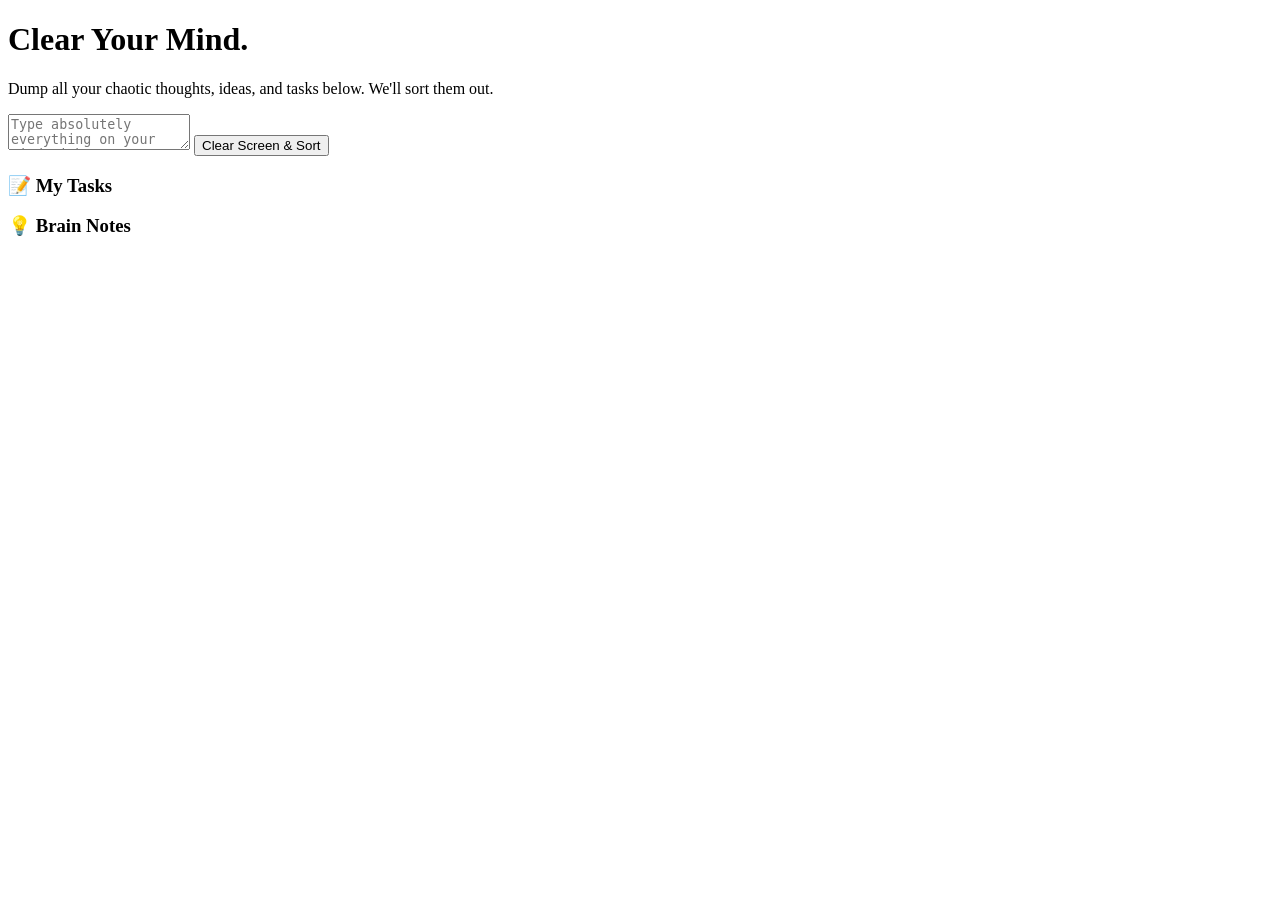
==== index.html @ 98138123 "Initial commit - MindStream full stack stream of consciousness organizer complete" ====
<!DOCTYPE html>
<html lang="en">
<head>
    <meta charset="UTF-8">
    <meta name="viewport" content="width=device-width, initial-scale=1.0">
    <title>Brain Dump & Sort</title>
    <link rel="stylesheet" href="/static/style.css">
</head>
<body>

    <div class="app-container">
        <h1>Clear Your Mind.</h1>
        <p class="subtitle">Dump all your chaotic thoughts, ideas, and tasks below. We'll sort them out.</p>
        
        <textarea id="mindDumpInput" placeholder="Type absolutely everything on your mind right now..."></textarea>
        
        <button id="dumpBtn" onclick="submitDump()">Clear Screen & Sort</button>

        <div id="resultContainer" class="hidden">
            <div class="output-sections">
                
                <div class="column">
                    <h3>📝 My Tasks</h3>
                    <div id="tasksList"></div>
                </div>
                
                <div class="column">
                    <h3>💡 Brain Notes</h3>
                    <div id="notesList"></div>
                </div>

            </div>
        </div>
    </div>

    <script>
        async function submitDump() {
            const textInput = document.getElementById('mindDumpInput').value;
            if (!textInput.trim()) return alert("Type something first!");

            // Visual loading state feedback
            const button = document.getElementById('dumpBtn');
            button.innerText = "Sorting your brain...";
            button.disabled = true;

            try {
                const response = await fetch('/dump', {
                    method: 'POST',
                    headers: { 'Content-Type': 'application/json' },
                    body: JSON.stringify({ text: textInput })
                });

                const data = await response.json();
                
                // Clear the input instantly to relieve cognitive load
                document.getElementById('mindDumpInput').value = '';
                
                // Get the list container elements
                const tasksList = document.getElementById('tasksList');
                const notesList = document.getElementById('notesList');
                
                // Clear out past entries
                tasksList.innerHTML = '';
                notesList.innerHTML = '';

                // Build interactive Checkboxes for Tasks
                if(data.tasks && data.tasks.length > 0) {
                    data.tasks.forEach(task => {
                        const taskItem = document.createElement('div');
                        taskItem.className = 'task-item';
                        taskItem.innerHTML = `
                            <input type="checkbox" id="${task}" onclick="this.parentElement.classList.toggle('completed')">
                            <label for="${task}">${task}</label>
                        `;
                        tasksList.appendChild(taskItem);
                    });
                } else {
                    tasksList.innerHTML = '<p class="empty-text">No urgent tasks detected!</p>';
                }

                // Build Cards for Notes
                if(data.notes && data.notes.length > 0) {
                    data.notes.forEach(note => {
                        const noteCard = document.createElement('div');
                        noteCard.className = 'note-card';
                        noteCard.innerText = note;
                        notesList.appendChild(noteCard);
                    });
                } else {
                    notesList.innerHTML = '<p class="empty-text">No scattered notes found.</p>';
                }

                // Reveal the dashboard
                document.getElementById('resultContainer').classList.remove('hidden');

            } catch (error) {
                alert("Something went wrong processing your request.");
            } finally {
                // Reset button state
                button.innerText = "Clear Screen & Sort";
                button.disabled = false;
            }
        }
    </script>
</body>
</html>
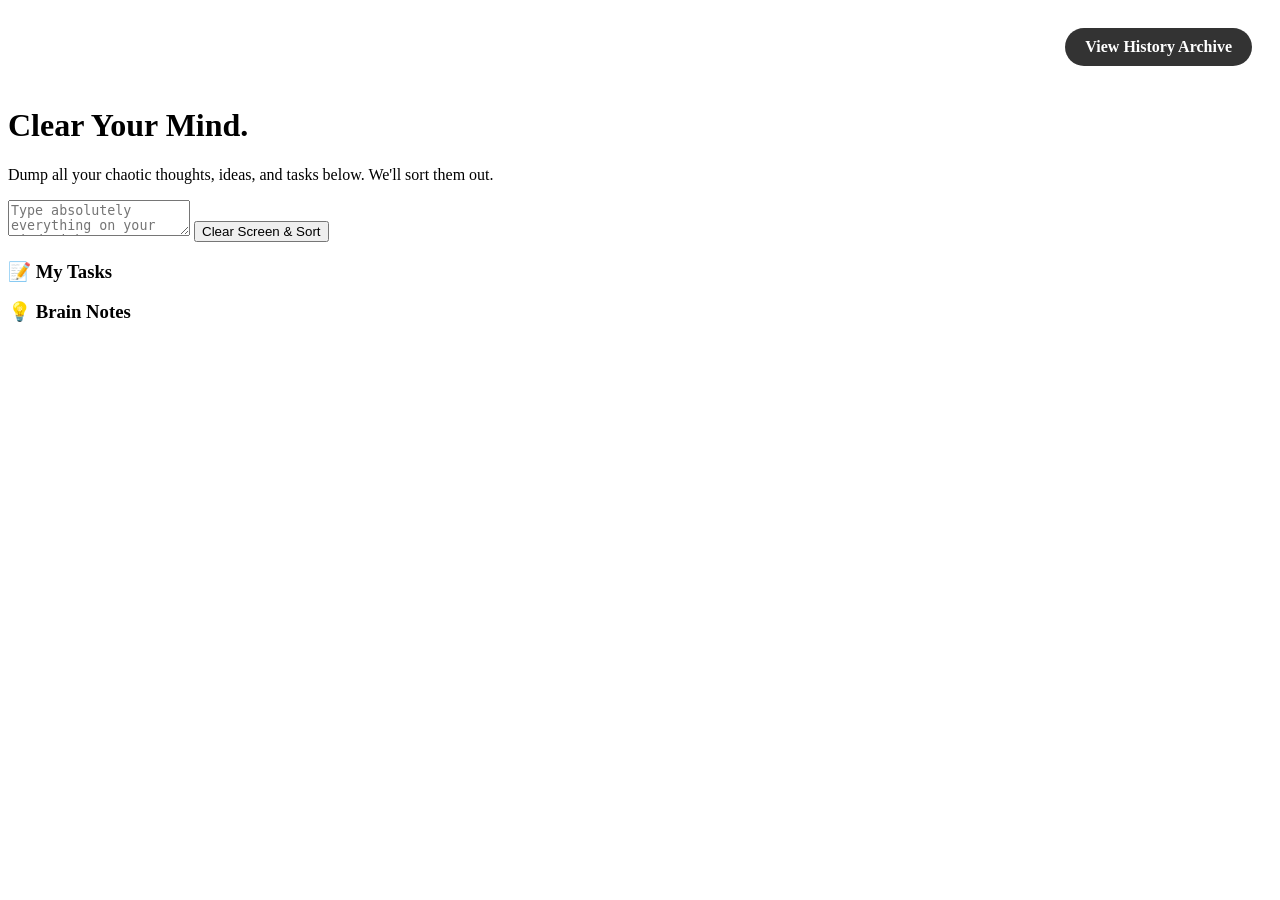
==== commit 1753a96a: "Update history page design and main dashboard" ====
--- a/index.html
+++ b/index.html
@@ -5,8 +5,25 @@
     <meta name="viewport" content="width=device-width, initial-scale=1.0">
     <title>Brain Dump & Sort</title>
     <link rel="stylesheet" href="/static/style.css">
+    <style>
+        .history-btn {
+            background-color: #333; 
+            color: white; 
+            padding: 10px 20px; 
+            border-radius: 20px; 
+            text-decoration: none; 
+            font-weight: bold;
+            transition: background 0.3s;
+            display: inline-block;
+        }
+        .history-btn:hover { background-color: #555; }
+    </style>
 </head>
 <body>
+
+    <div style="text-align: right; padding: 20px;">
+        <a href="/history" class="history-btn">View History Archive</a>
+    </div>
 
     <div class="app-container">
         <h1>Clear Your Mind.</h1>
@@ -18,17 +35,14 @@
 
         <div id="resultContainer" class="hidden">
             <div class="output-sections">
-                
                 <div class="column">
                     <h3>📝 My Tasks</h3>
                     <div id="tasksList"></div>
                 </div>
-                
                 <div class="column">
                     <h3>💡 Brain Notes</h3>
                     <div id="notesList"></div>
                 </div>
-
             </div>
         </div>
     </div>
@@ -38,7 +52,6 @@
             const textInput = document.getElementById('mindDumpInput').value;
             if (!textInput.trim()) return alert("Type something first!");
 
-            // Visual loading state feedback
             const button = document.getElementById('dumpBtn');
             button.innerText = "Sorting your brain...";
             button.disabled = true;
@@ -51,34 +64,24 @@
                 });
 
                 const data = await response.json();
-                
-                // Clear the input instantly to relieve cognitive load
                 document.getElementById('mindDumpInput').value = '';
                 
-                // Get the list container elements
                 const tasksList = document.getElementById('tasksList');
                 const notesList = document.getElementById('notesList');
-                
-                // Clear out past entries
                 tasksList.innerHTML = '';
                 notesList.innerHTML = '';
 
-                // Build interactive Checkboxes for Tasks
                 if(data.tasks && data.tasks.length > 0) {
                     data.tasks.forEach(task => {
                         const taskItem = document.createElement('div');
                         taskItem.className = 'task-item';
-                        taskItem.innerHTML = `
-                            <input type="checkbox" id="${task}" onclick="this.parentElement.classList.toggle('completed')">
-                            <label for="${task}">${task}</label>
-                        `;
+                        taskItem.innerHTML = `<input type="checkbox"> <label>${task}</label>`;
                         tasksList.appendChild(taskItem);
                     });
                 } else {
                     tasksList.innerHTML = '<p class="empty-text">No urgent tasks detected!</p>';
                 }
 
-                // Build Cards for Notes
                 if(data.notes && data.notes.length > 0) {
                     data.notes.forEach(note => {
                         const noteCard = document.createElement('div');
@@ -90,13 +93,11 @@
                     notesList.innerHTML = '<p class="empty-text">No scattered notes found.</p>';
                 }
 
-                // Reveal the dashboard
                 document.getElementById('resultContainer').classList.remove('hidden');
 
             } catch (error) {
-                alert("Something went wrong processing your request.");
+                alert("Something went wrong.");
             } finally {
-                // Reset button state
                 button.innerText = "Clear Screen & Sort";
                 button.disabled = false;
             }
